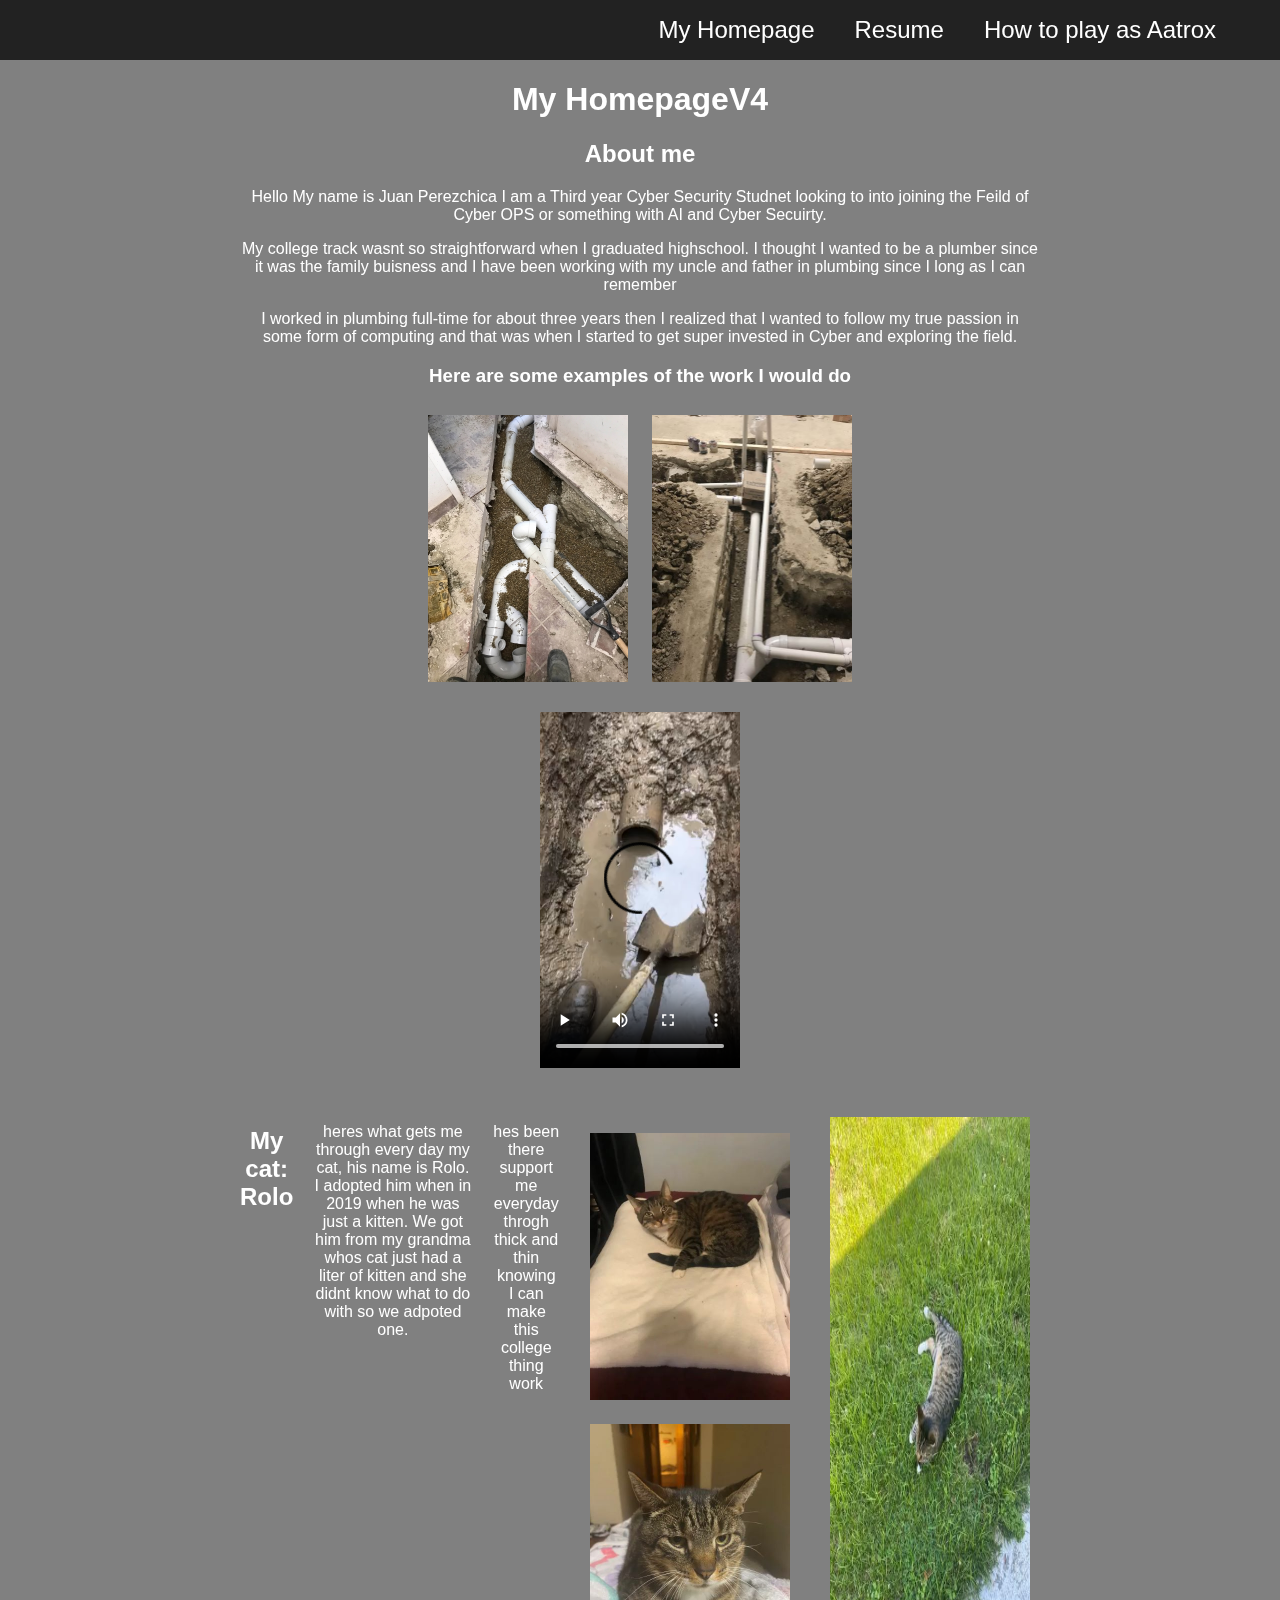
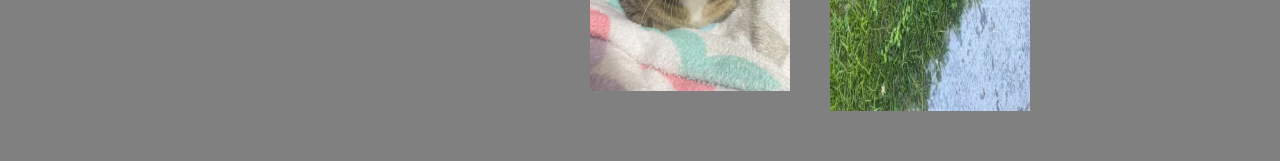
==== index.html @ 60952033 "Editing the size of the video" ====
<!DOCTYPE html>
<html lang= "en">
<head>
  <link rel="stylesheet" type="text/css" href="css/normalize.css">
  <link rel="stylesheet" type="text/css" href="css/style.css">
  <meta charset="utf-8">
  <title>Project Two ITMD 361</title>
</head>

  <body>
    <header>
    <nav>
      <ul>
        <li><a href="index.html">My Homepage</a></li>
        <li><a href="resume.html">Resume</a></li>
        <li><a href="aatrox.html">How to play as Aatrox</a></li>
      </ul>  
    </nav>
    </header>
    <main>
      <h1>My HomepageV4</h1>
      <h2>About me</h2>
      <p>Hello My name is Juan Perezchica I am a Third year Cyber Security Studnet looking to into joining the Feild of Cyber OPS or something with AI and Cyber Secuirty.</p>
      <p> My college track wasnt so straightforward when I graduated highschool. I thought I wanted to be a plumber since it was the family buisness and I have been working with my uncle and father in plumbing since I long as I can remember</p>
      <p>I worked in plumbing full-time for about three years then I realized that I wanted to follow my true passion in some form of computing and that was when I started to get super invested in Cyber and exploring the field.</p> 
      <div class="plumbing">
        <h3>Here are some examples of the work I would do</h3>
        <p><img src="Media/Images/image0.jpg" alt="picture of new wastepipes being installed"> <img src="Media/Images/pipe.jpg" alt="picture of sink drain line connecting to main sewage line"></p>
        <video width="320" height="520" controls>
        <source src="Media/videos/SewerRepair.mp4" type="video/mp4">
        </video>
      </div>
      <div class="cat">
        <h2>My cat: Rolo</h2>
        <p>heres what gets me through every day my cat, his name is Rolo. I adopted him when in 2019 when he was just a kitten. We got him from my grandma whos cat just had a liter of kitten and she didnt know what to do with so we adpoted one.</p>
        <p>hes been there support me everyday throgh thick and thin knowing I can make this college thing work</p>
        <p><img src="Media/Images/rolo1.jpg" alt="rolo laying on his blanket"> <img src="Media/Images/rolo2.jpg" alt="rolo staring ahead"></p><img src="Media/Images/rolo3.jpg" alt="rolo laying outside">
      </div>
    </main>
  </body>
</html>
---- css/style.css ----
body {
  color: white;
  background-color: grey;
}


main {
  max-width: 800px; 
  margin: 0 auto; 
  text-align: center;
}

img {
    width: 300px;
    display: inline-block;
    margin: 10px;
}

p{
  text-align: center;
  color: white;
}

nav {
  background: #222;
  text-align: left;
  padding: 1rem;
  margin-bottom: 20px;
  width: 100%;
}
nav ul {
  list-style: none;
  display: flex;
  justify-content: flex-end; 
  align-items: center;
  gap: 40px;
  padding: 0;
  margin: 0 80px 0 0;
}

nav ul li {
  margin: 0;
}

nav ul li a {
  color: white;
  text-decoration: none;
  font-size: 1.5rem;
}
h1, h2, h3{
   text-align: center
  
}
.plumbing, .cat {
  margin-bottom: 40px;
}

.cat{
  display: flex;
  flex-warp: warp;
  justify-content: center;
  gap: 20px;
}
.plumbing img, .cat img {
  display: inline-block;
  width: 200px;
}

.plumbing video {
  display: block;
  margin: 10px auto;
  width: 200px;
  height: auto;
}
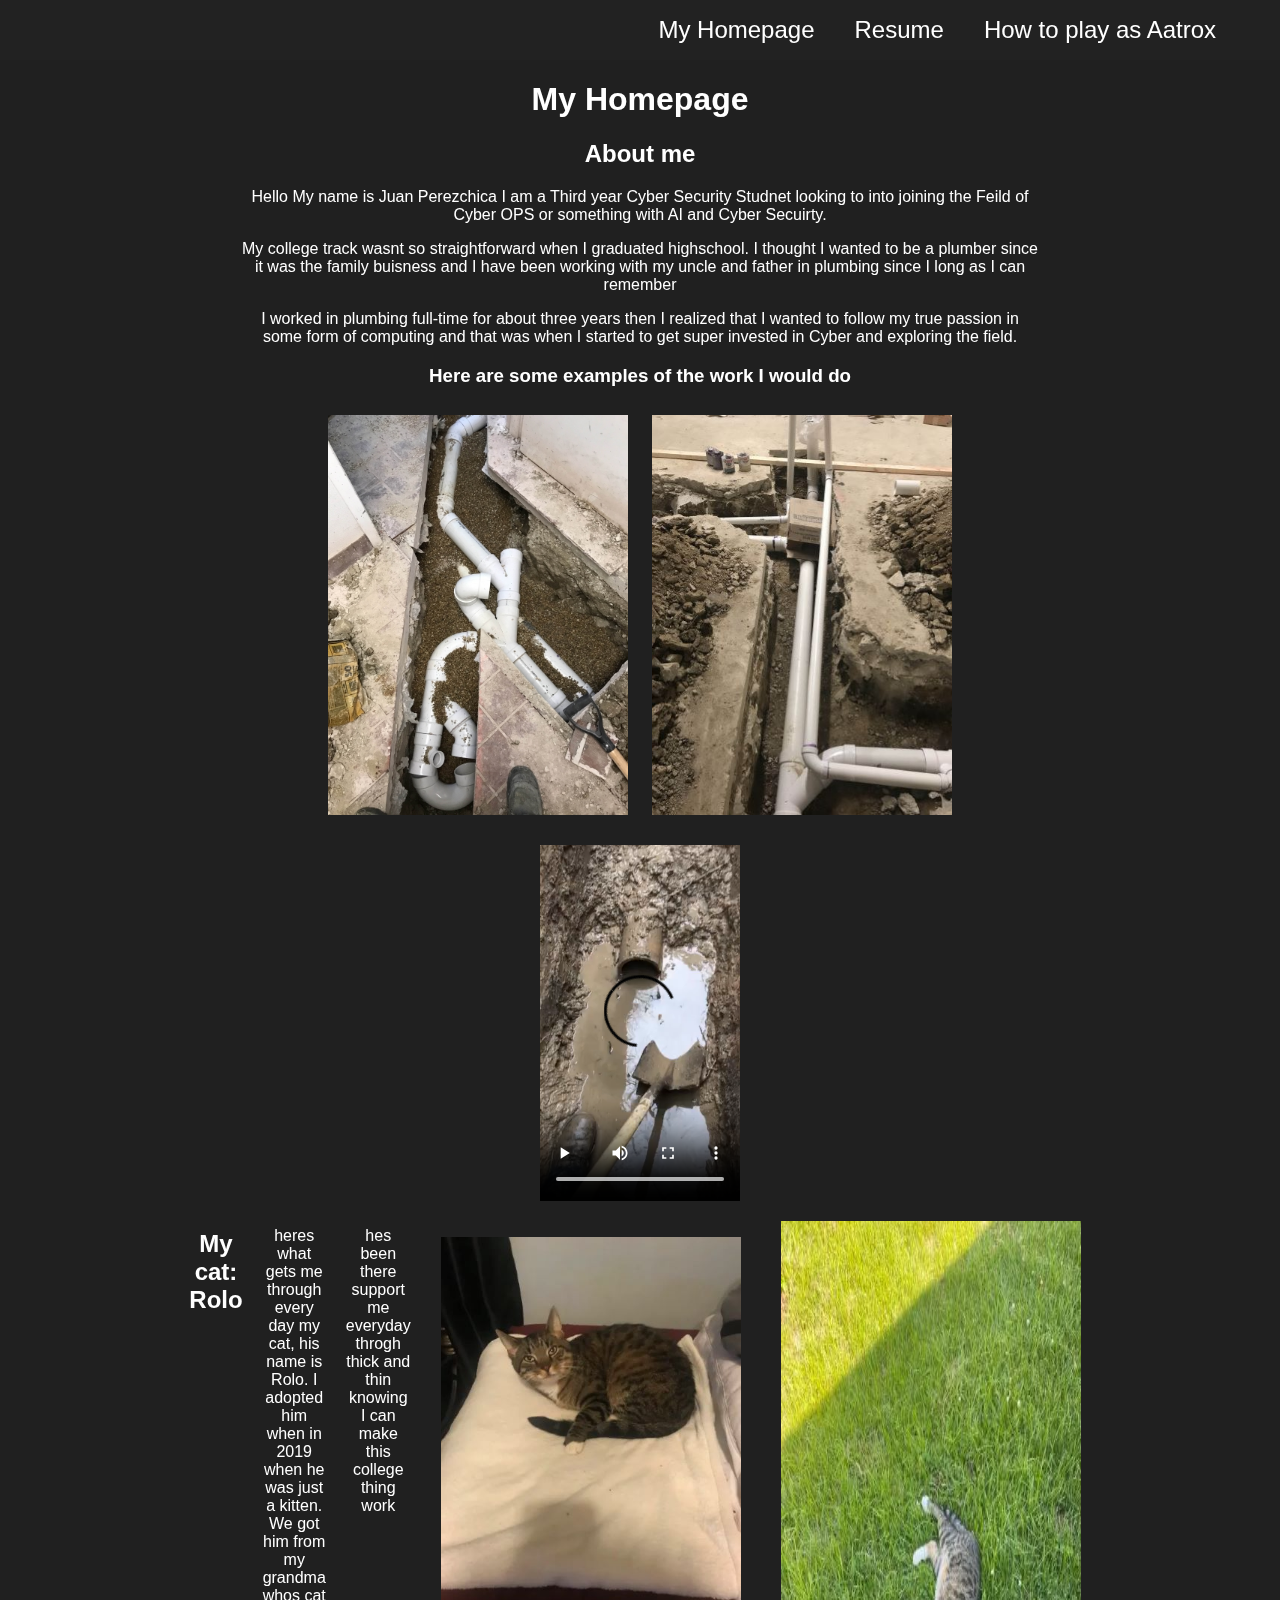
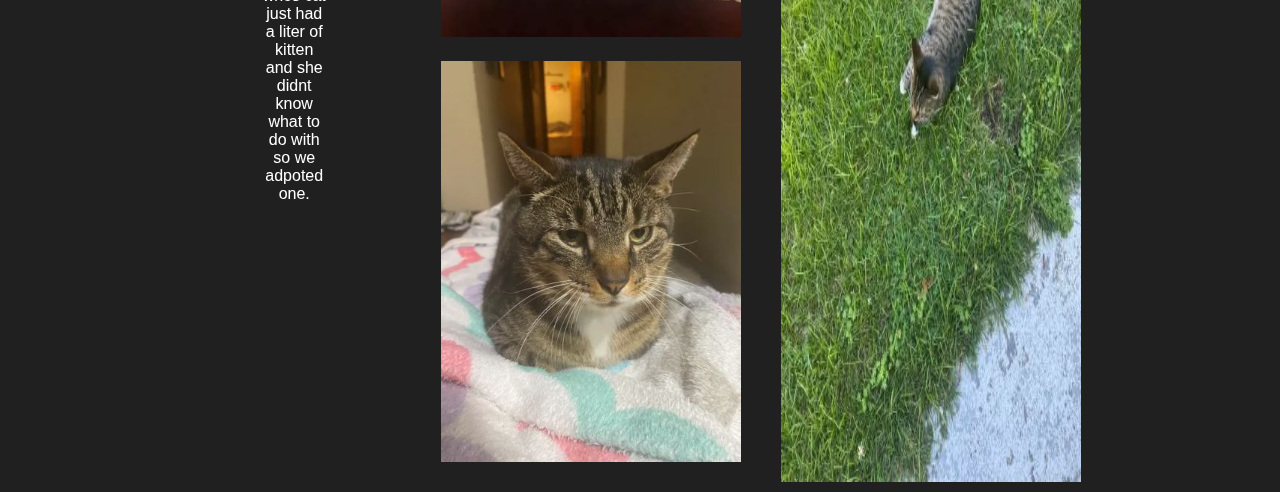
==== commit 1be4685d: "Update index.html" ====
--- a/index.html
+++ b/index.html
@@ -18,7 +18,7 @@
     </nav>
     </header>
     <main>
-      <h1>My HomepageV4</h1>
+      <h1>My Homepage</h1>
       <h2>About me</h2>
       <p>Hello My name is Juan Perezchica I am a Third year Cyber Security Studnet looking to into joining the Feild of Cyber OPS or something with AI and Cyber Secuirty.</p>
       <p> My college track wasnt so straightforward when I graduated highschool. I thought I wanted to be a plumber since it was the family buisness and I have been working with my uncle and father in plumbing since I long as I can remember</p>
--- a/css/style.css
+++ b/css/style.css
@@ -1,6 +1,6 @@
 body {
   color: white;
-  background-color: grey;
+  background-color: #202020;
 }
 
 
@@ -52,18 +52,18 @@
   
 }
 .plumbing, .cat {
-  margin-bottom: 40px;
+  margin-bottom: 0;
 }
 
 .cat{
   display: flex;
-  flex-warp: warp;
+  flex-warp: nowarp;
   justify-content: center;
   gap: 20px;
 }
 .plumbing img, .cat img {
   display: inline-block;
-  width: 200px;
+  width: 300px;
 }
 
 .plumbing video {
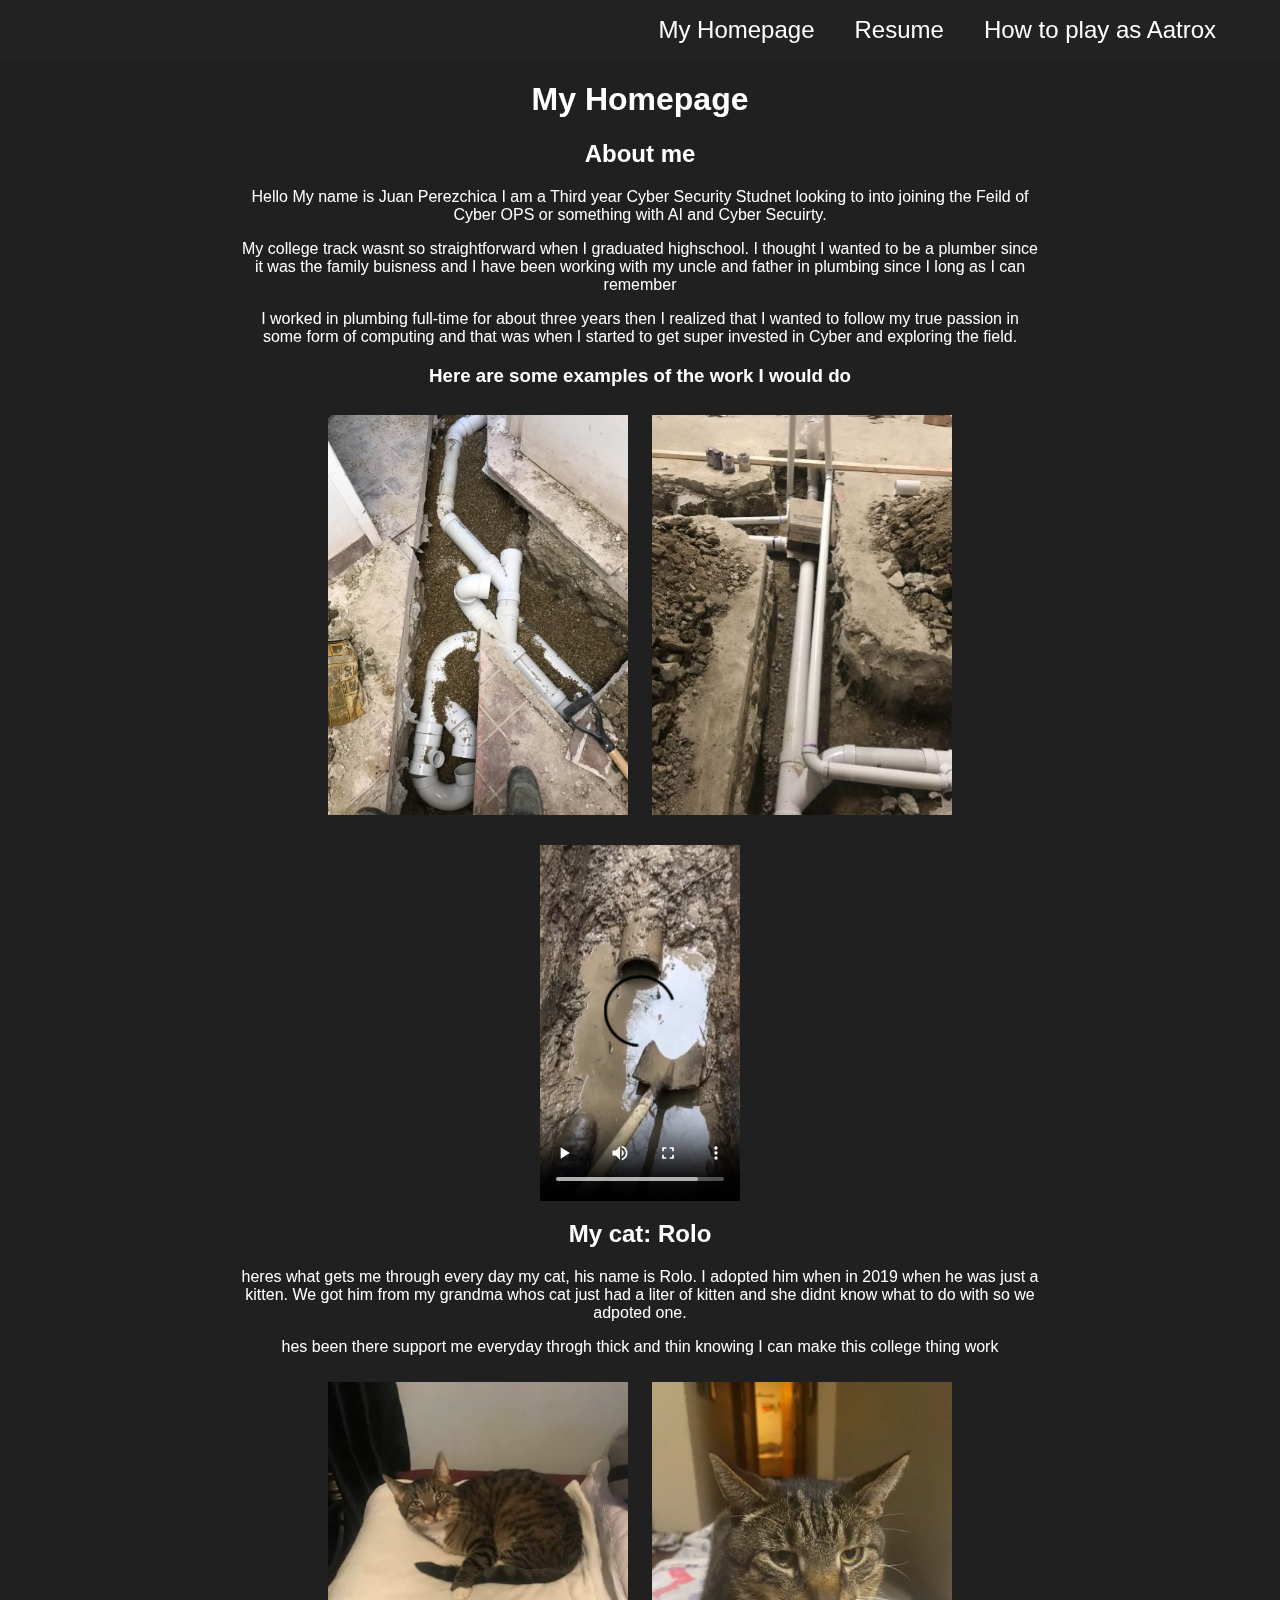
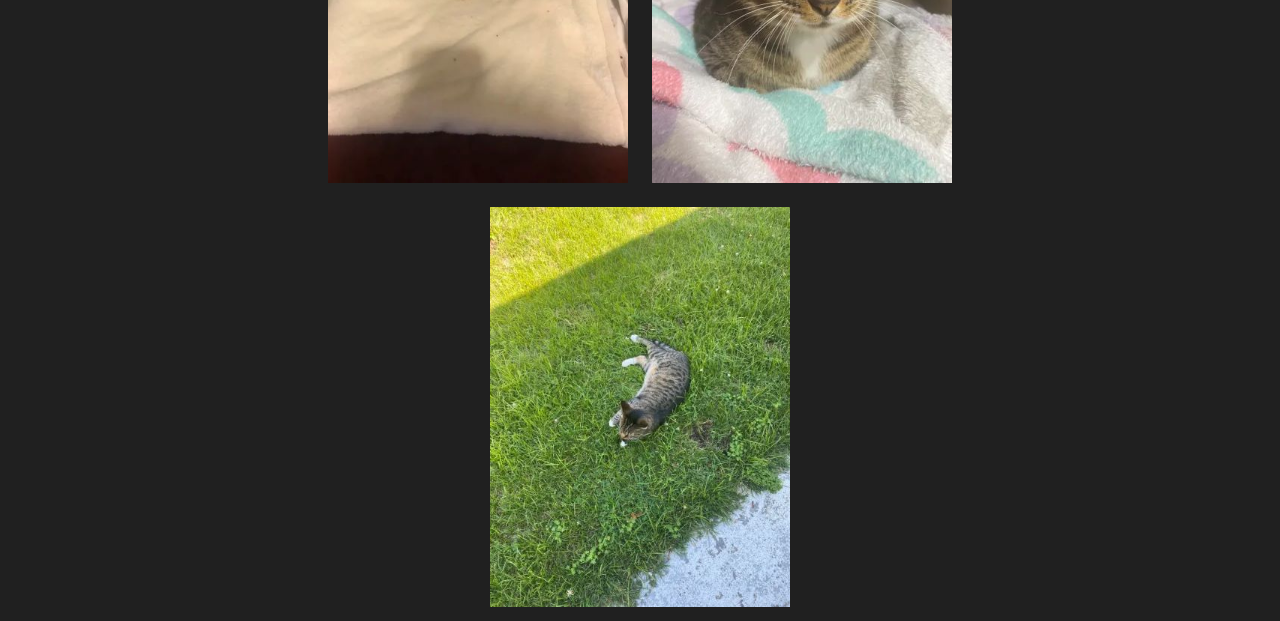
==== commit e0fffe53: "Update index.html" ====
--- a/index.html
+++ b/index.html
@@ -34,7 +34,11 @@
         <h2>My cat: Rolo</h2>
         <p>heres what gets me through every day my cat, his name is Rolo. I adopted him when in 2019 when he was just a kitten. We got him from my grandma whos cat just had a liter of kitten and she didnt know what to do with so we adpoted one.</p>
         <p>hes been there support me everyday throgh thick and thin knowing I can make this college thing work</p>
-        <p><img src="Media/Images/rolo1.jpg" alt="rolo laying on his blanket"> <img src="Media/Images/rolo2.jpg" alt="rolo staring ahead"></p><img src="Media/Images/rolo3.jpg" alt="rolo laying outside">
+        <div class="cat-images">
+          <img src="Media/Images/rolo1.jpg" alt="rolo laying on his blanket"> 
+          <img src="Media/Images/rolo2.jpg" alt="rolo staring ahead">
+          <img src="Media/Images/rolo3.jpg" alt="rolo laying outside">
+        </div>
       </div>
     </main>
   </body>
--- a/css/style.css
+++ b/css/style.css
@@ -55,11 +55,6 @@
   margin-bottom: 0;
 }
 
-.cat{
-  display: flex;
-  flex-warp: nowarp;
-  justify-content: center;
-  gap: 20px;
 }
 .plumbing img, .cat img {
   display: inline-block;
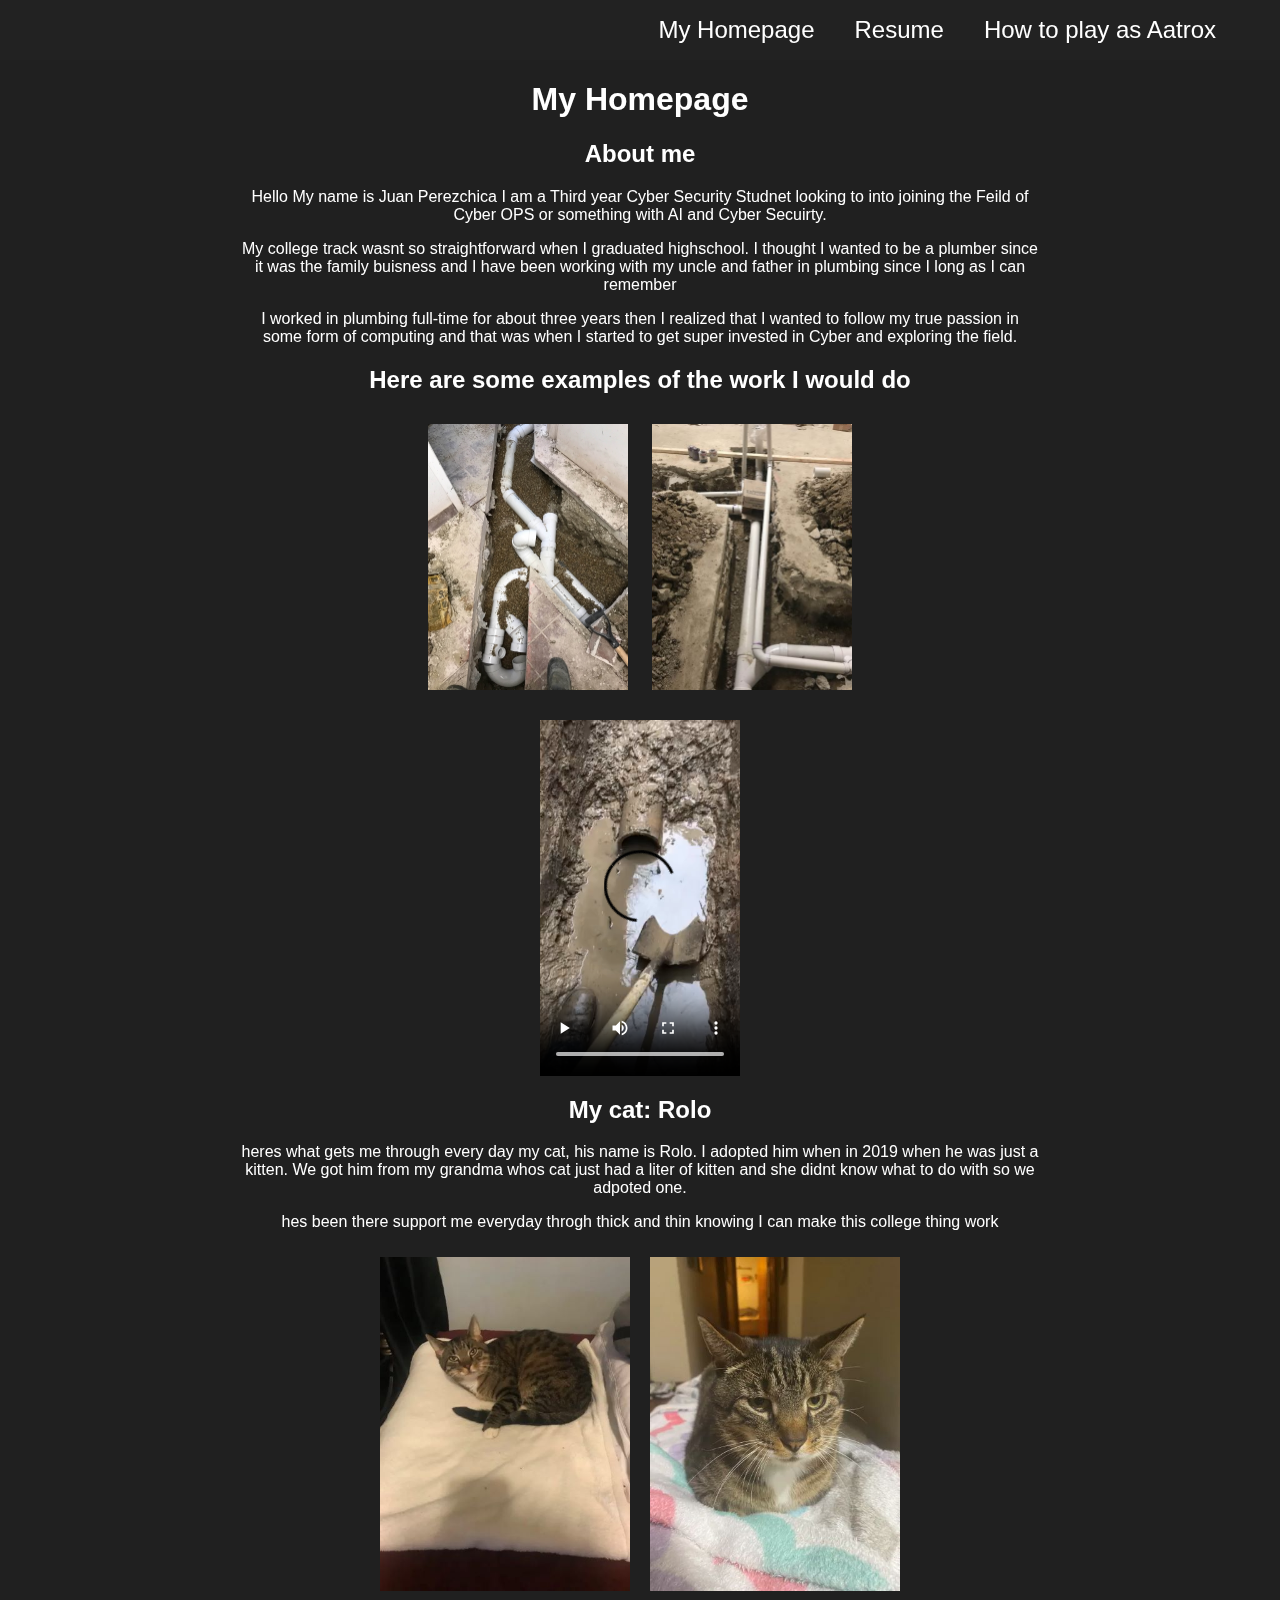
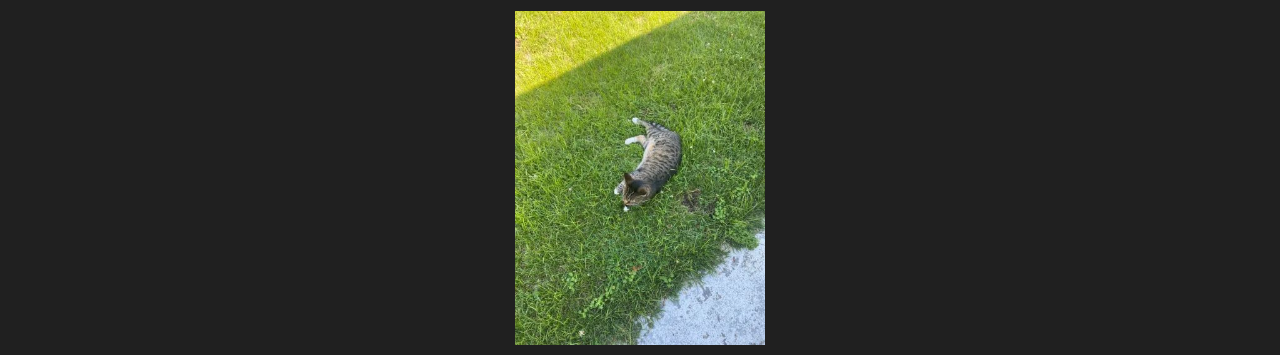
==== commit 40c0f658: "Fixing resume centering" ====
--- a/index.html
+++ b/index.html
@@ -24,7 +24,7 @@
       <p> My college track wasnt so straightforward when I graduated highschool. I thought I wanted to be a plumber since it was the family buisness and I have been working with my uncle and father in plumbing since I long as I can remember</p>
       <p>I worked in plumbing full-time for about three years then I realized that I wanted to follow my true passion in some form of computing and that was when I started to get super invested in Cyber and exploring the field.</p> 
       <div class="plumbing">
-        <h3>Here are some examples of the work I would do</h3>
+        <h2>Here are some examples of the work I would do</h2>
         <p><img src="Media/Images/image0.jpg" alt="picture of new wastepipes being installed"> <img src="Media/Images/pipe.jpg" alt="picture of sink drain line connecting to main sewage line"></p>
         <video width="320" height="520" controls>
         <source src="Media/videos/SewerRepair.mp4" type="video/mp4">
--- a/css/style.css
+++ b/css/style.css
@@ -51,19 +51,33 @@
    text-align: center
   
 }
-.plumbing, .cat {
-  margin-bottom: 0;
+
+.plumbing img{
+  display: inline-block;
+  width: 200px;
 }
 
+.cat-images{
+  display:flex;
+  justify-content: center;
+  flex-wrap: wrap;
 }
-.plumbing img, .cat img {
-  display: inline-block;
-  width: 300px;
-}
+
+.cat-images img {
+  width: 250px;
+  height: auto;
+}   
 
 .plumbing video {
   display: block;
   margin: 10px auto;
   width: 200px;
   height: auto;
+}
+
+
+.resume{
+  text-align: left;
+  max-width: 800px;
+  margin: 0 auto;
 }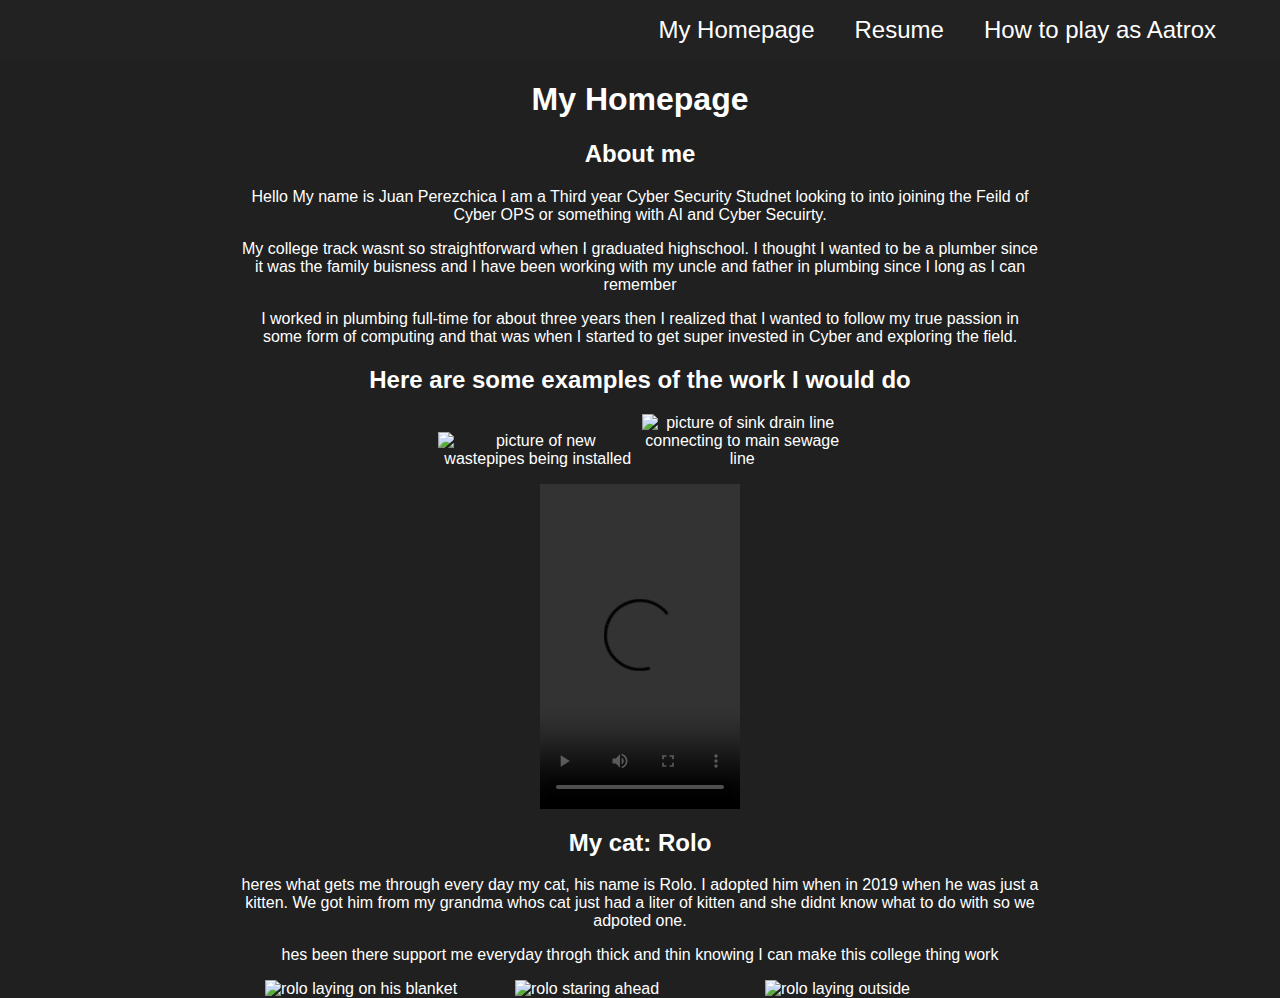
==== commit b74b7e1d: "lowercase fix" ====
--- a/index.html
+++ b/index.html
@@ -25,9 +25,9 @@
       <p>I worked in plumbing full-time for about three years then I realized that I wanted to follow my true passion in some form of computing and that was when I started to get super invested in Cyber and exploring the field.</p> 
       <div class="plumbing">
         <h2>Here are some examples of the work I would do</h2>
-        <p><img src="Media/Images/image0.jpg" alt="picture of new wastepipes being installed"> <img src="Media/Images/pipe.jpg" alt="picture of sink drain line connecting to main sewage line"></p>
+        <p><img src="media/images/image0.jpg" alt="picture of new wastepipes being installed"> <img src="media/images/pipe.jpg" alt="picture of sink drain line connecting to main sewage line"></p>
         <video width="320" height="520" controls>
-        <source src="Media/videos/SewerRepair.mp4" type="video/mp4">
+        <source src="media/videos/sewerrepair.mp4" type="video/mp4">
         </video>
       </div>
       <div class="cat">
@@ -35,9 +35,9 @@
         <p>heres what gets me through every day my cat, his name is Rolo. I adopted him when in 2019 when he was just a kitten. We got him from my grandma whos cat just had a liter of kitten and she didnt know what to do with so we adpoted one.</p>
         <p>hes been there support me everyday throgh thick and thin knowing I can make this college thing work</p>
         <div class="cat-images">
-          <img src="Media/Images/rolo1.jpg" alt="rolo laying on his blanket"> 
-          <img src="Media/Images/rolo2.jpg" alt="rolo staring ahead">
-          <img src="Media/Images/rolo3.jpg" alt="rolo laying outside">
+          <img src="media/images/rolo1.jpg" alt="rolo laying on his blanket"> 
+          <img src="media/images/rolo2.jpg" alt="rolo staring ahead">
+          <img src="media/images/rolo3.jpg" alt="rolo laying outside">
         </div>
       </div>
     </main>
--- a/css/style.css
+++ b/css/style.css
@@ -3,17 +3,10 @@
   background-color: #202020;
 }
 
-
 main {
   max-width: 800px; 
   margin: 0 auto; 
-  text-align: center;
-}
-
-img {
-    width: 300px;
-    display: inline-block;
-    margin: 10px;
+  text-align: left;
 }
 
 p{
@@ -66,6 +59,7 @@
 .cat-images img {
   width: 250px;
   height: auto;
+  gap: 0px;
 }   
 
 .plumbing video {
@@ -76,8 +70,40 @@
 }
 
 
-.resume{
+.resume {
   text-align: left;
-  max-width: 800px;
+  padding: 20px;
+}
+
+.aatrox-image img{
+  width: 500px;
+  height: auto;
+  gap: 0px;
+}
+
+.runes{
+  display: flex;
+  justify-content: space-between;
+  align-items: flex-start;
+  max-width: 600px;
   margin: 0 auto;
+  gap: 20px;
+}
+
+
+.rune-column {
+  width: 45%;
+}
+
+.rune-column h3 {
+  text-align: left; 
+}
+
+.rune-column ul {
+  list-style: none;
+  padding: 0;
+}
+
+.rune-column li {
+  text-align: left;
 }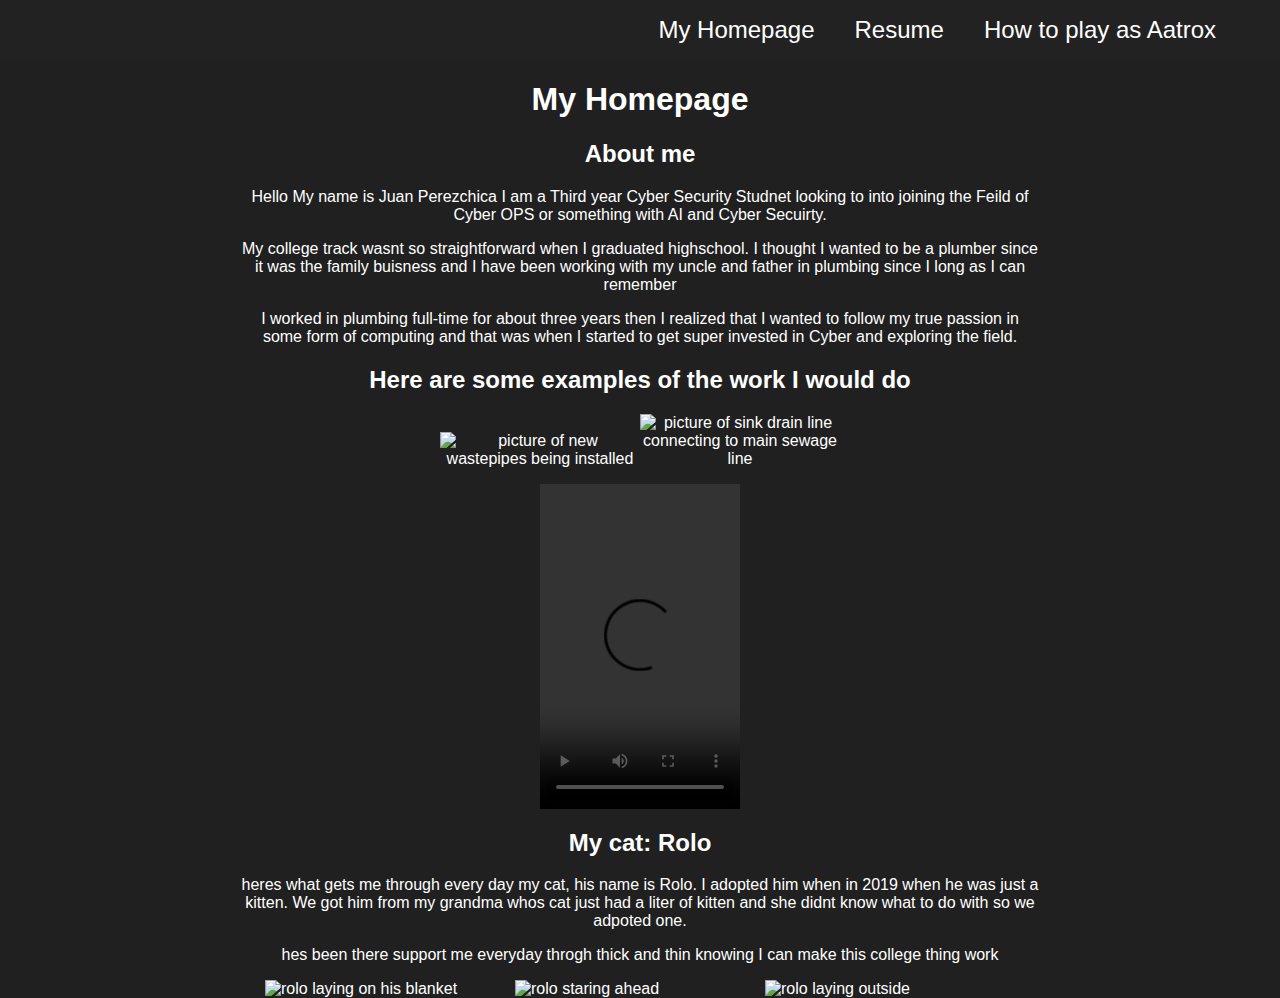
==== commit 29c82295: "Update index.html" ====
--- a/index.html
+++ b/index.html
@@ -25,7 +25,7 @@
       <p>I worked in plumbing full-time for about three years then I realized that I wanted to follow my true passion in some form of computing and that was when I started to get super invested in Cyber and exploring the field.</p> 
       <div class="plumbing">
         <h2>Here are some examples of the work I would do</h2>
-        <p><img src="media/images/image0.jpg" alt="picture of new wastepipes being installed"> <img src="media/images/pipe.jpg" alt="picture of sink drain line connecting to main sewage line"></p>
+        <p><img src="media/images/image0.jpg" alt="picture of new wastepipes being installed"><img src="media/images/pipe.jpg" alt="picture of sink drain line connecting to main sewage line"></p>
         <video width="320" height="520" controls>
         <source src="media/videos/sewerrepair.mp4" type="video/mp4">
         </video>
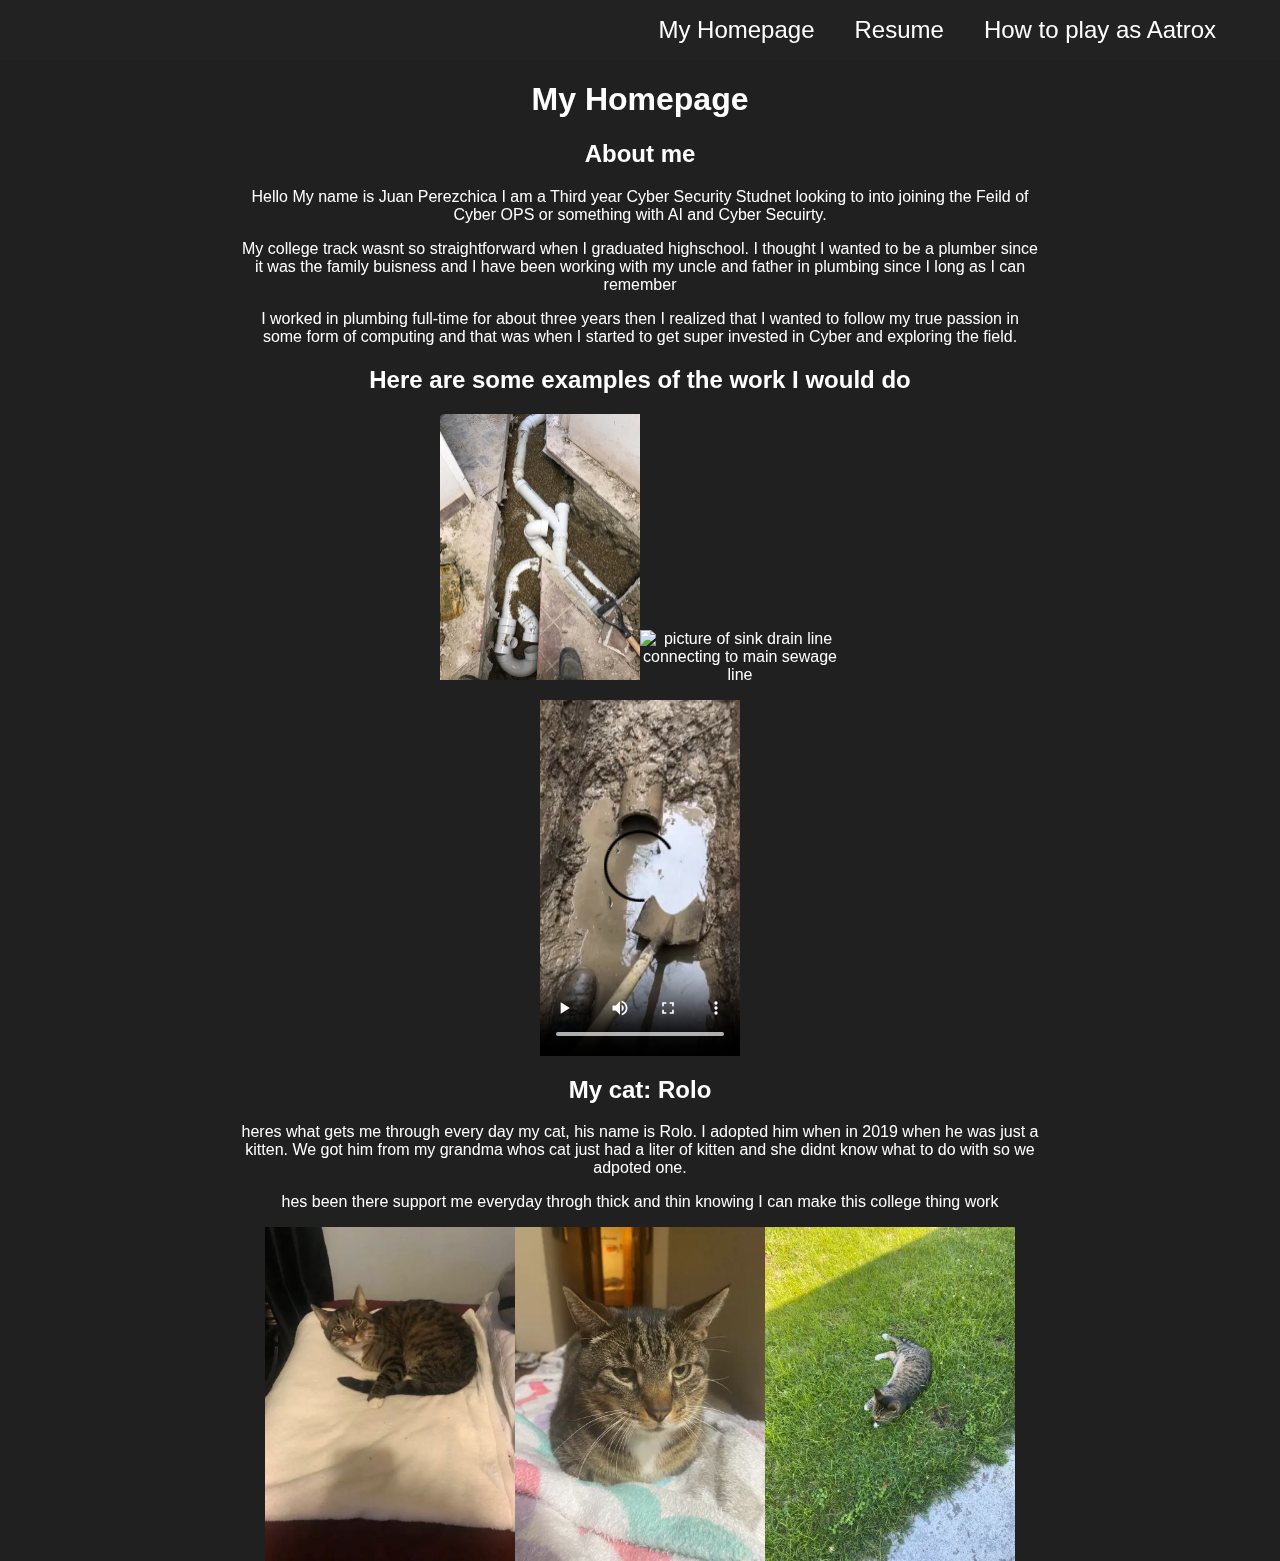
==== commit f8a9d7aa: "media issue" ====
--- a/index.html
+++ b/index.html
@@ -25,9 +25,9 @@
       <p>I worked in plumbing full-time for about three years then I realized that I wanted to follow my true passion in some form of computing and that was when I started to get super invested in Cyber and exploring the field.</p> 
       <div class="plumbing">
         <h2>Here are some examples of the work I would do</h2>
-        <p><img src="media/images/image0.jpg" alt="picture of new wastepipes being installed"><img src="media/images/pipe.jpg" alt="picture of sink drain line connecting to main sewage line"></p>
+        <p><img src="images/image0.jpg" alt="picture of new wastepipes being installed"><img src="media/images/pipe.jpg" alt="picture of sink drain line connecting to main sewage line"></p>
         <video width="320" height="520" controls>
-        <source src="media/videos/sewerrepair.mp4" type="video/mp4">
+        <source src="videos/sewerrepair.mp4" type="video/mp4">
         </video>
       </div>
       <div class="cat">
@@ -35,9 +35,9 @@
         <p>heres what gets me through every day my cat, his name is Rolo. I adopted him when in 2019 when he was just a kitten. We got him from my grandma whos cat just had a liter of kitten and she didnt know what to do with so we adpoted one.</p>
         <p>hes been there support me everyday throgh thick and thin knowing I can make this college thing work</p>
         <div class="cat-images">
-          <img src="media/images/rolo1.jpg" alt="rolo laying on his blanket"> 
-          <img src="media/images/rolo2.jpg" alt="rolo staring ahead">
-          <img src="media/images/rolo3.jpg" alt="rolo laying outside">
+          <img src="images/rolo1.jpg" alt="rolo laying on his blanket"> 
+          <img src="images/rolo2.jpg" alt="rolo staring ahead">
+          <img src="images/rolo3.jpg" alt="rolo laying outside">
         </div>
       </div>
     </main>
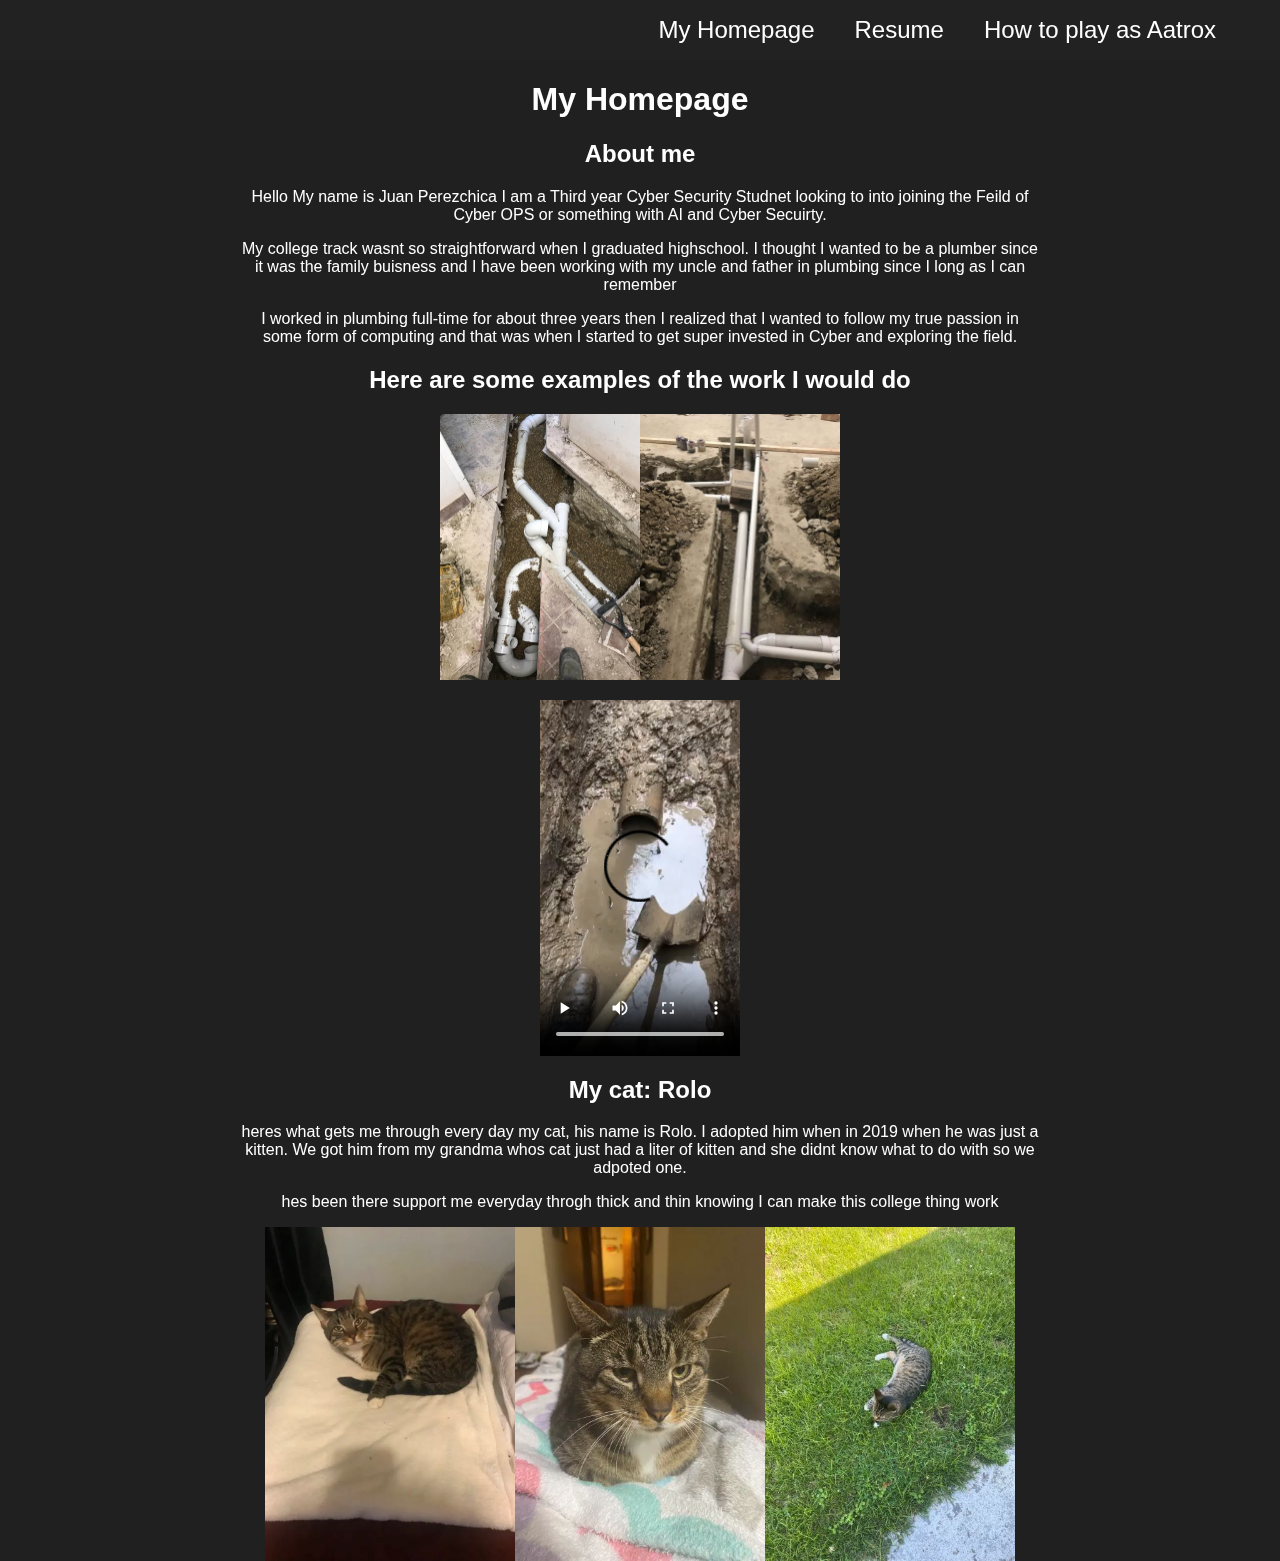
==== commit 6c4f0b81: "Update index.html" ====
--- a/index.html
+++ b/index.html
@@ -25,7 +25,7 @@
       <p>I worked in plumbing full-time for about three years then I realized that I wanted to follow my true passion in some form of computing and that was when I started to get super invested in Cyber and exploring the field.</p> 
       <div class="plumbing">
         <h2>Here are some examples of the work I would do</h2>
-        <p><img src="images/image0.jpg" alt="picture of new wastepipes being installed"><img src="media/images/pipe.jpg" alt="picture of sink drain line connecting to main sewage line"></p>
+        <p><img src="images/image0.jpg" alt="picture of new wastepipes being installed"><img src="images/pipe.jpg" alt="picture of sink drain line connecting to main sewage line"></p>
         <video width="320" height="520" controls>
         <source src="videos/sewerrepair.mp4" type="video/mp4">
         </video>
